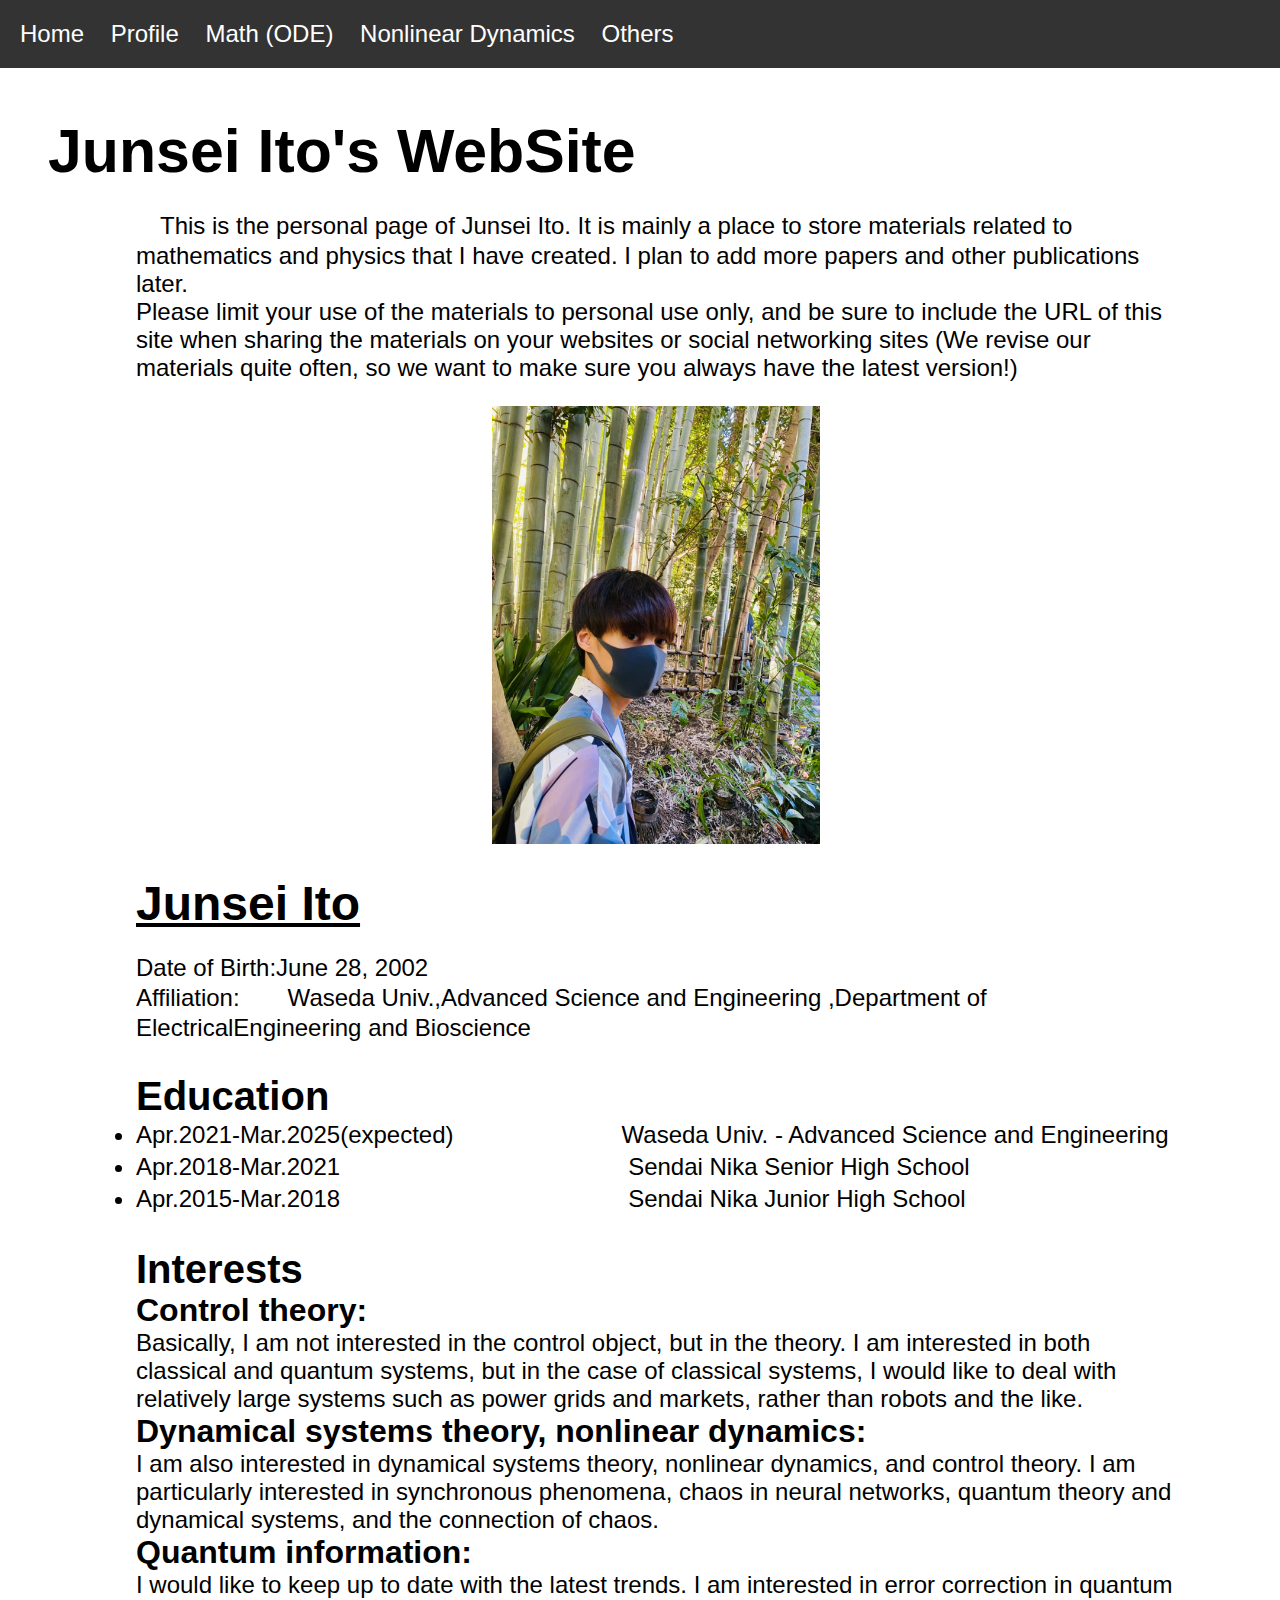
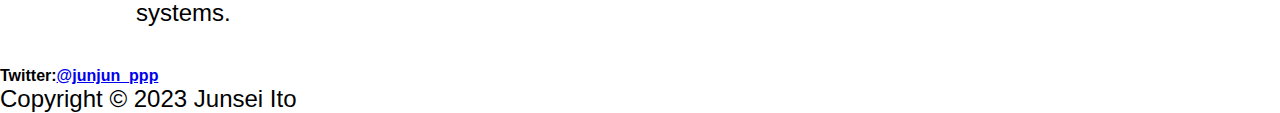
==== index.html @ 48355848 "Update index.html" ====
<!DOCTYPE html>
<html lang="en">
<head>
    <meta charset="UTF-8">
    <meta name="viewport" content="width=device-width, initial-scale=1.0">
    <title>Researcher Name - Personal Website</title>
    <link rel="stylesheet" href="style.css">
</head>
<body>
    <header>
        <nav>
            <ul>
                <li><a href="index.html">Home</a></li>
                <li><a href="index.html">Profile</a></li>
                <li><a href="Math(ODE).html">Math (ODE)</a></li>
                <li><a href="NonlinearDynamics.html">Nonlinear Dynamics</a></li>
                <li><a href="Others.html">Others</a></li>
            </ul>
        </nav>
    </header>
<main>
  <h1 class="title">Junsei Ito's WebSite</h1>
		
		
		<div class="inyou">
			<p>　This is the personal page of Junsei Ito. 
            It is mainly a place to store materials related to mathematics and physics that I have created. 
            I plan to add more papers and other publications later. </p>
			<p>Please limit your use of the materials to personal use only, and be sure to include the URL of this site when sharing the materials on your websites or social networking sites (We revise our materials quite often, so we want to make sure you always have the latest version!)
			</p>
		</div>
		
		
			<div style="text-align: center;">
			<img src="myprofile_image2.JPG" width="27%" height="36%">
			</div>
	<section id="profile"></section>
	<div class="inyou">
			<h4> <u>Junsei Ito</u>　</h4>
			<br clear="all">
		
			<p>Date of Birth:June 28, 2002
			<p>Affiliation:　　Waseda Univ.,Advanced Science and Engineering ,Department of ElectricalEngineering and Bioscience </p>
				
		</div>
		<div class="inyou">
		<h2>Education</h2>
			<ul>
				<li>Apr.2021-Mar.2025(expected)　　　　　　　Waseda Univ. - Advanced Science and Engineering 
				</li>
				<li>Apr.2018-Mar.2021　　　　　　　　　　　　Sendai Nika Senior High School
				</li>
				<li>Apr.2015-Mar.2018　　　　　　　　　　　　Sendai Nika Junior High School</li>
			</ul>
		</div>
		<div class="inyou">
		<h2>Interests</h2>
			<h3>Control theory:</h3>
			<p>Basically, I am not interested in the control object, but in the theory. 
				I am interested in both classical and quantum systems, but in the case of classical systems,
				I would like to deal with relatively large systems such as power grids and markets, rather than robots and the like.</p>
			<h3>Dynamical systems theory, nonlinear dynamics:</h3>
			<p>I am also interested in dynamical systems theory, nonlinear dynamics, and control theory. 
				I am particularly interested in synchronous phenomena, chaos in neural networks, quantum theory and dynamical systems,
				and the connection of chaos.</p>
			<h3>Quantum information: </h3>
			<p>I would like to keep up to date with the latest trends. I am interested in error correction in quantum systems.</p>
		</div>
 </main>
</body>
    <footer>
	<strong>Twitter:<a href="http://twitter.com/junjun_ppp"target="_blank"rel="noopener noreferrer">@junjun_ppp</a></strong>
        <p>Copyright © 2023 Junsei Ito</p>
    </footer>
</body>
</html>
---- style.css ----
* {
    box-sizing: border-box;
    margin: 0;
    padding: 0;
}

body {
    margin: 0em 0em 0em 0em;
    font-family: Arial, sans-serif;
}
.inyou{
  margin:1em 5em;
  background: #ffffff;
  padding: 0.5em;
}
.class1 {
  text-align: center;
}
main{
    margin: 3em 1em 2em 3em;
    font-family: Arial, sans-serif;
}
header {
    background-color: #333;
    color: white;
    padding: 20px;
}

nav ul {
    list-style-type: none;
    margin: 0;
    padding: 0;
}

nav ul li {
    display: inline-block;
    margin-right: 20px;
}

nav ul li:last-child {
    margin-right: 0;
}

nav ul li a {
    color: white;
    text-decoration: none;
}

#banner {
    background-image: url("banner-image2.jpg");
    background-size: cover;
    background-position: left center;
    color: white;
    padding: 80px;
    text-align: center;
}

#banner h1 {
    font-size: 4em;
}

#banner p {
    font-size: 1.5em;
}


p{
    font-size: 1.5em;
}
br{
    font-size: 1.5em;
}
ul{
    font-size: 1.5em;
}
h1 {
  font-size: 3.8em;
}

h2 {
  font-size: 2.5em;
}

h3 {
  font-size: 2em;
}
h4 {
  font-size: 3em;
}
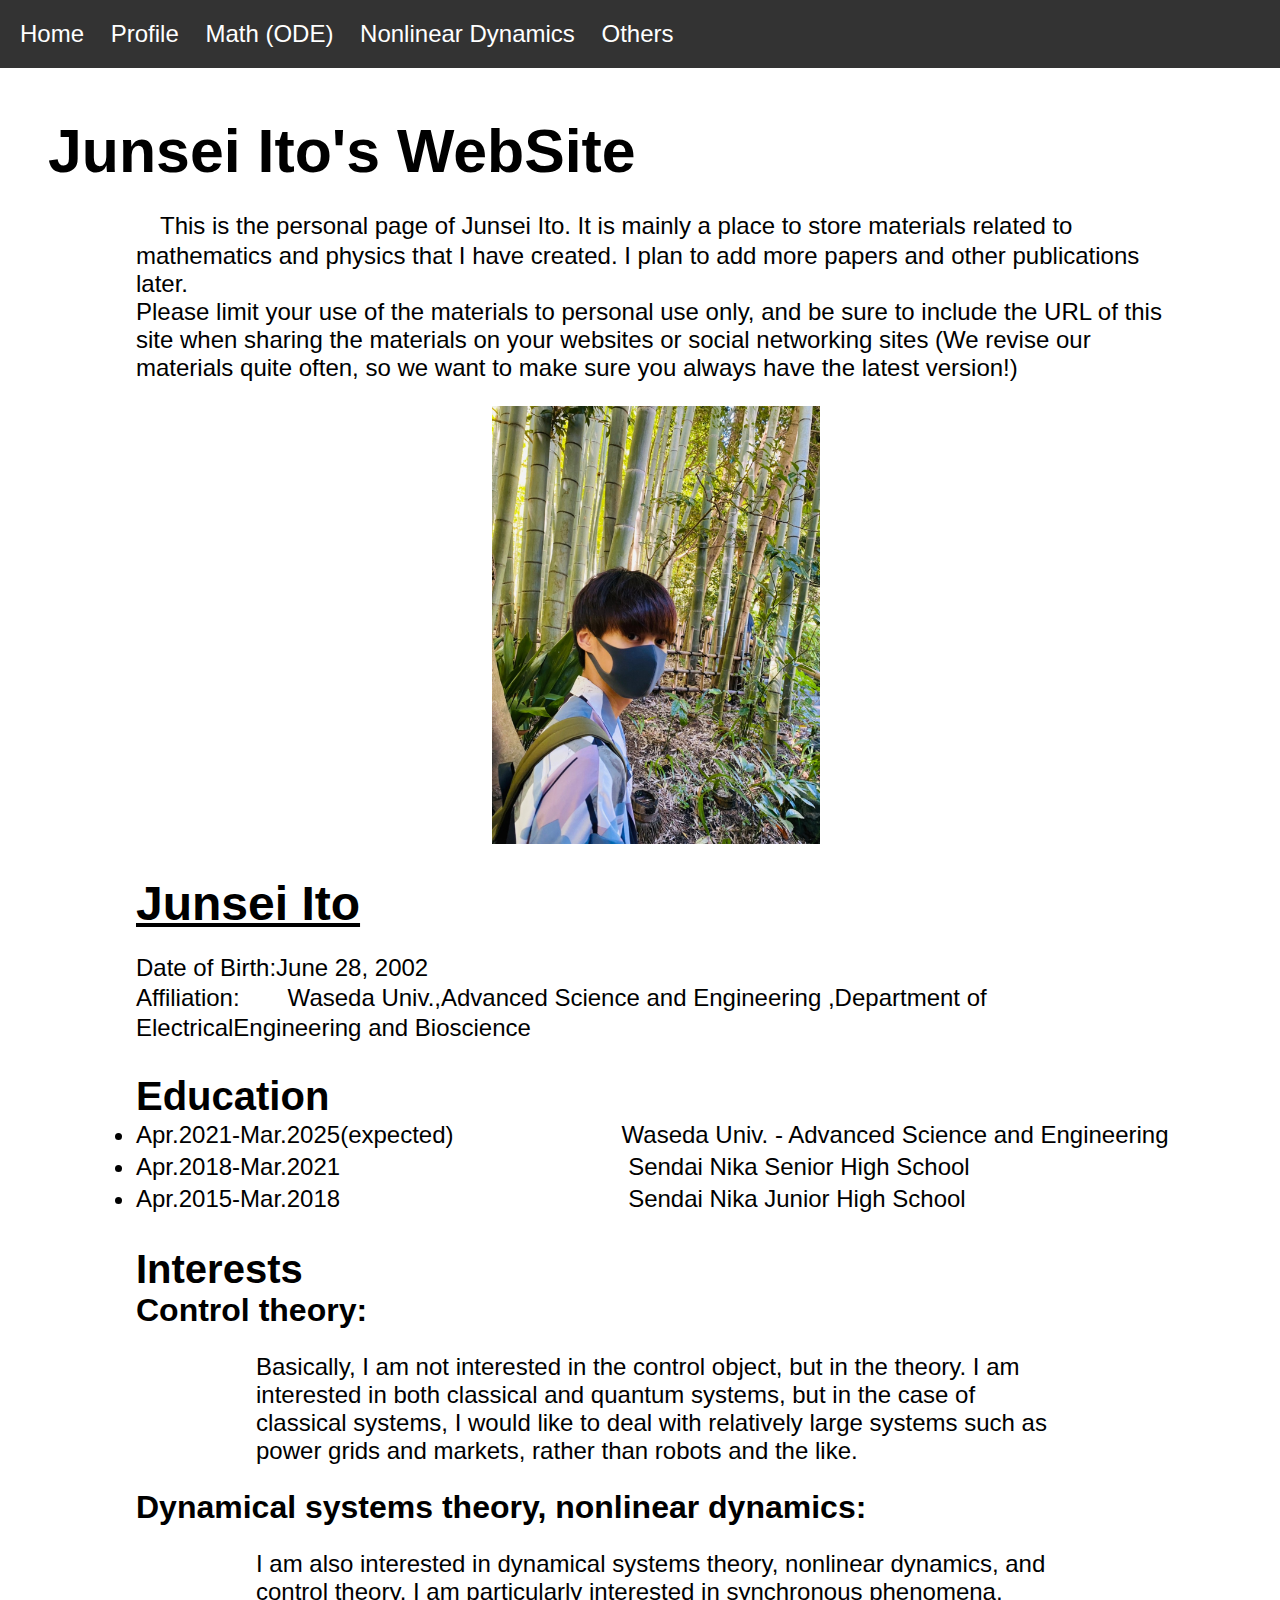
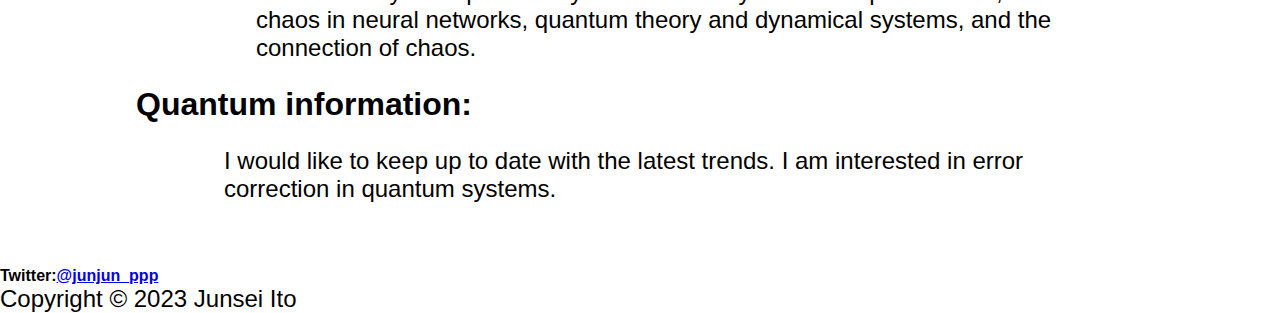
==== commit e611f6e6: "Update index.html" ====
--- a/index.html
+++ b/index.html
@@ -56,15 +56,21 @@
 		<div class="inyou">
 		<h2>Interests</h2>
 			<h3>Control theory:</h3>
+			<div class="inyou2">
 			<p>Basically, I am not interested in the control object, but in the theory. 
 				I am interested in both classical and quantum systems, but in the case of classical systems,
 				I would like to deal with relatively large systems such as power grids and markets, rather than robots and the like.</p>
+			</div>
 			<h3>Dynamical systems theory, nonlinear dynamics:</h3>
+			<div class="inyou2">
 			<p>I am also interested in dynamical systems theory, nonlinear dynamics, and control theory. 
 				I am particularly interested in synchronous phenomena, chaos in neural networks, quantum theory and dynamical systems,
 				and the connection of chaos.</p>
+			</div>
 			<h3>Quantum information: </h3>
+			<div class="inyou">
 			<p>I would like to keep up to date with the latest trends. I am interested in error correction in quantum systems.</p>
+			</div>
 		</div>
  </main>
 </body>
--- a/style.css
+++ b/style.css
@@ -10,6 +10,11 @@
 }
 .inyou{
   margin:1em 5em;
+  background: #ffffff;
+  padding: 0.5em;
+}
+.inyou2{
+  margin:1em 7em;
   background: #ffffff;
   padding: 0.5em;
 }
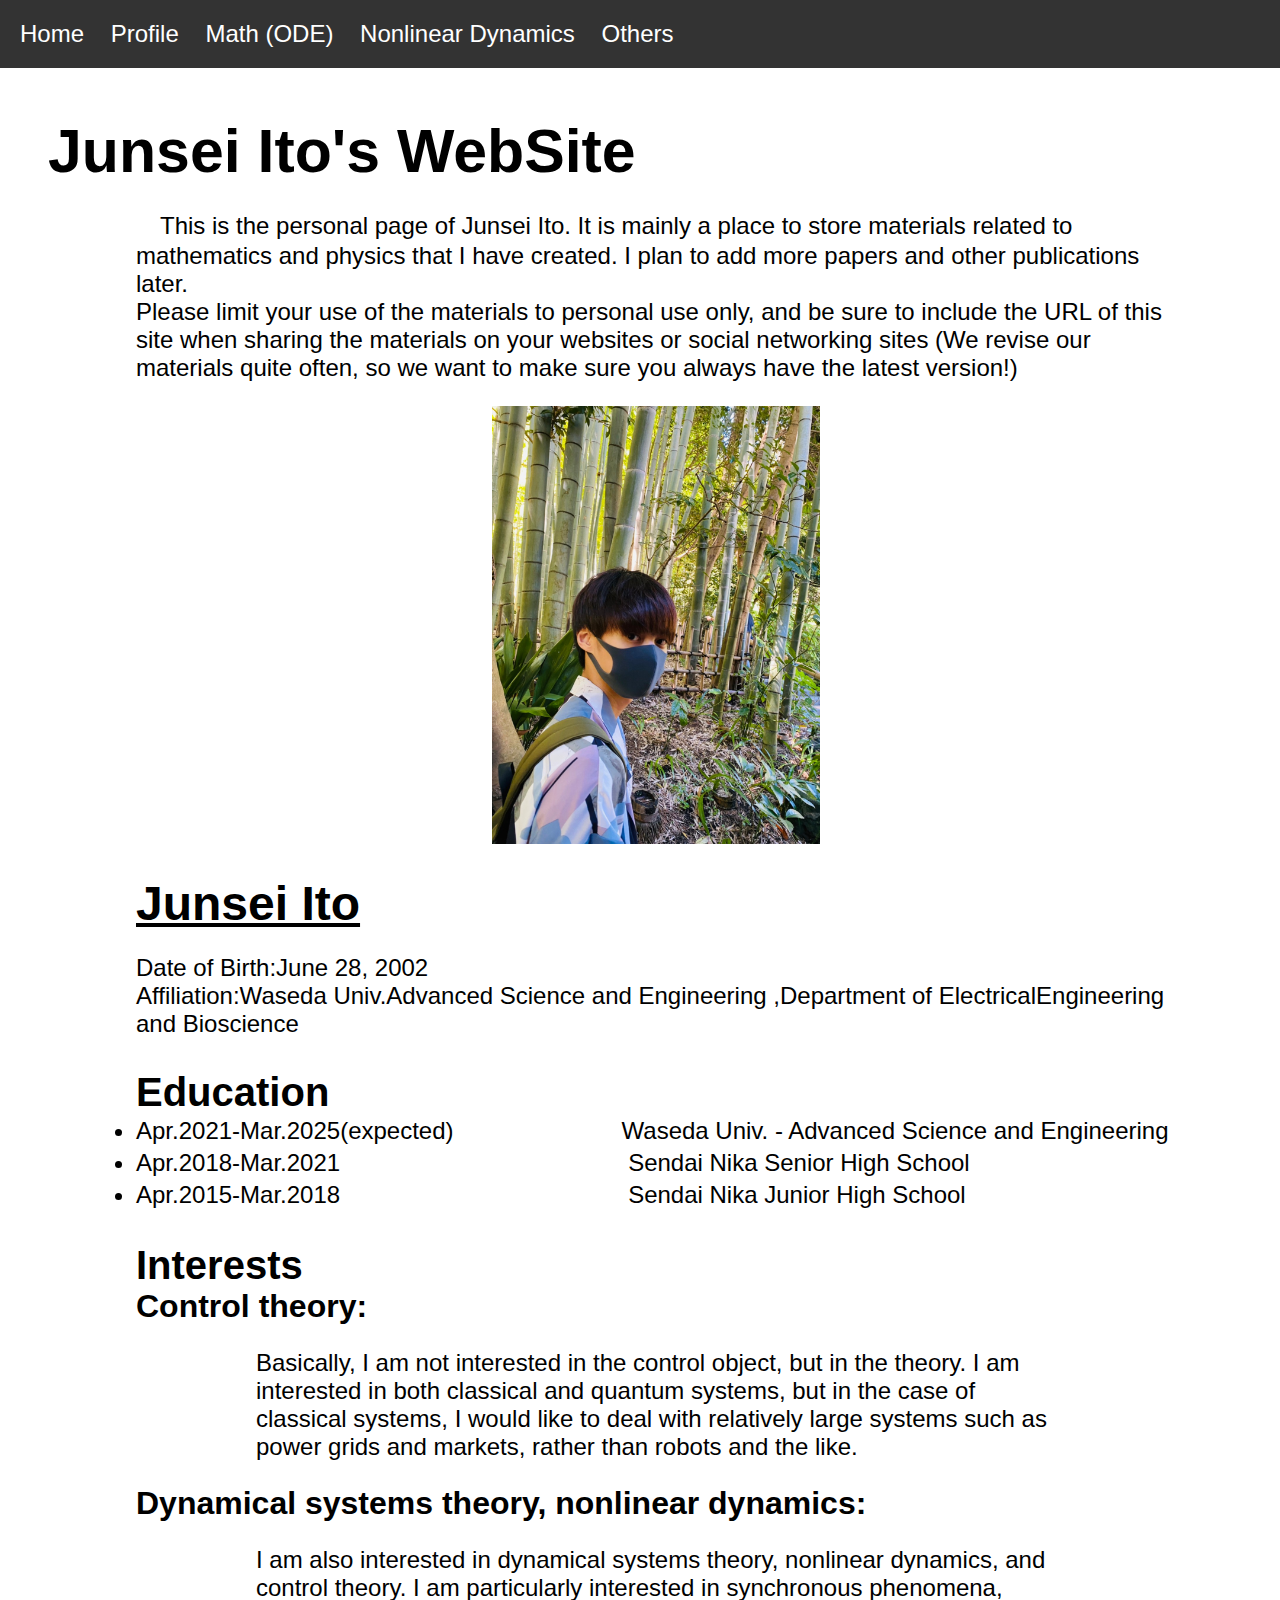
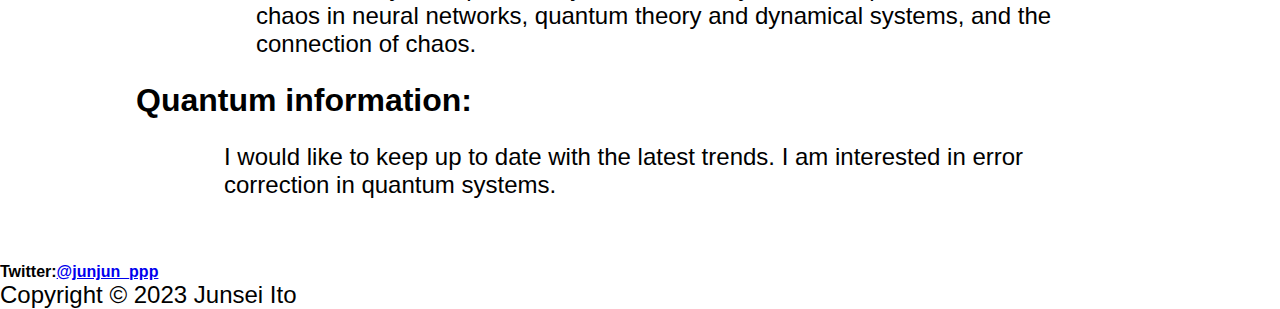
==== commit c05aa832: "Update index.html" ====
--- a/index.html
+++ b/index.html
@@ -40,7 +40,7 @@
 			<br clear="all">
 		
 			<p>Date of Birth:June 28, 2002
-			<p>Affiliation:　　Waseda Univ.,Advanced Science and Engineering ,Department of ElectricalEngineering and Bioscience </p>
+			<p>Affiliation:Waseda Univ.Advanced Science and Engineering ,Department of ElectricalEngineering and Bioscience </p>
 				
 		</div>
 		<div class="inyou">
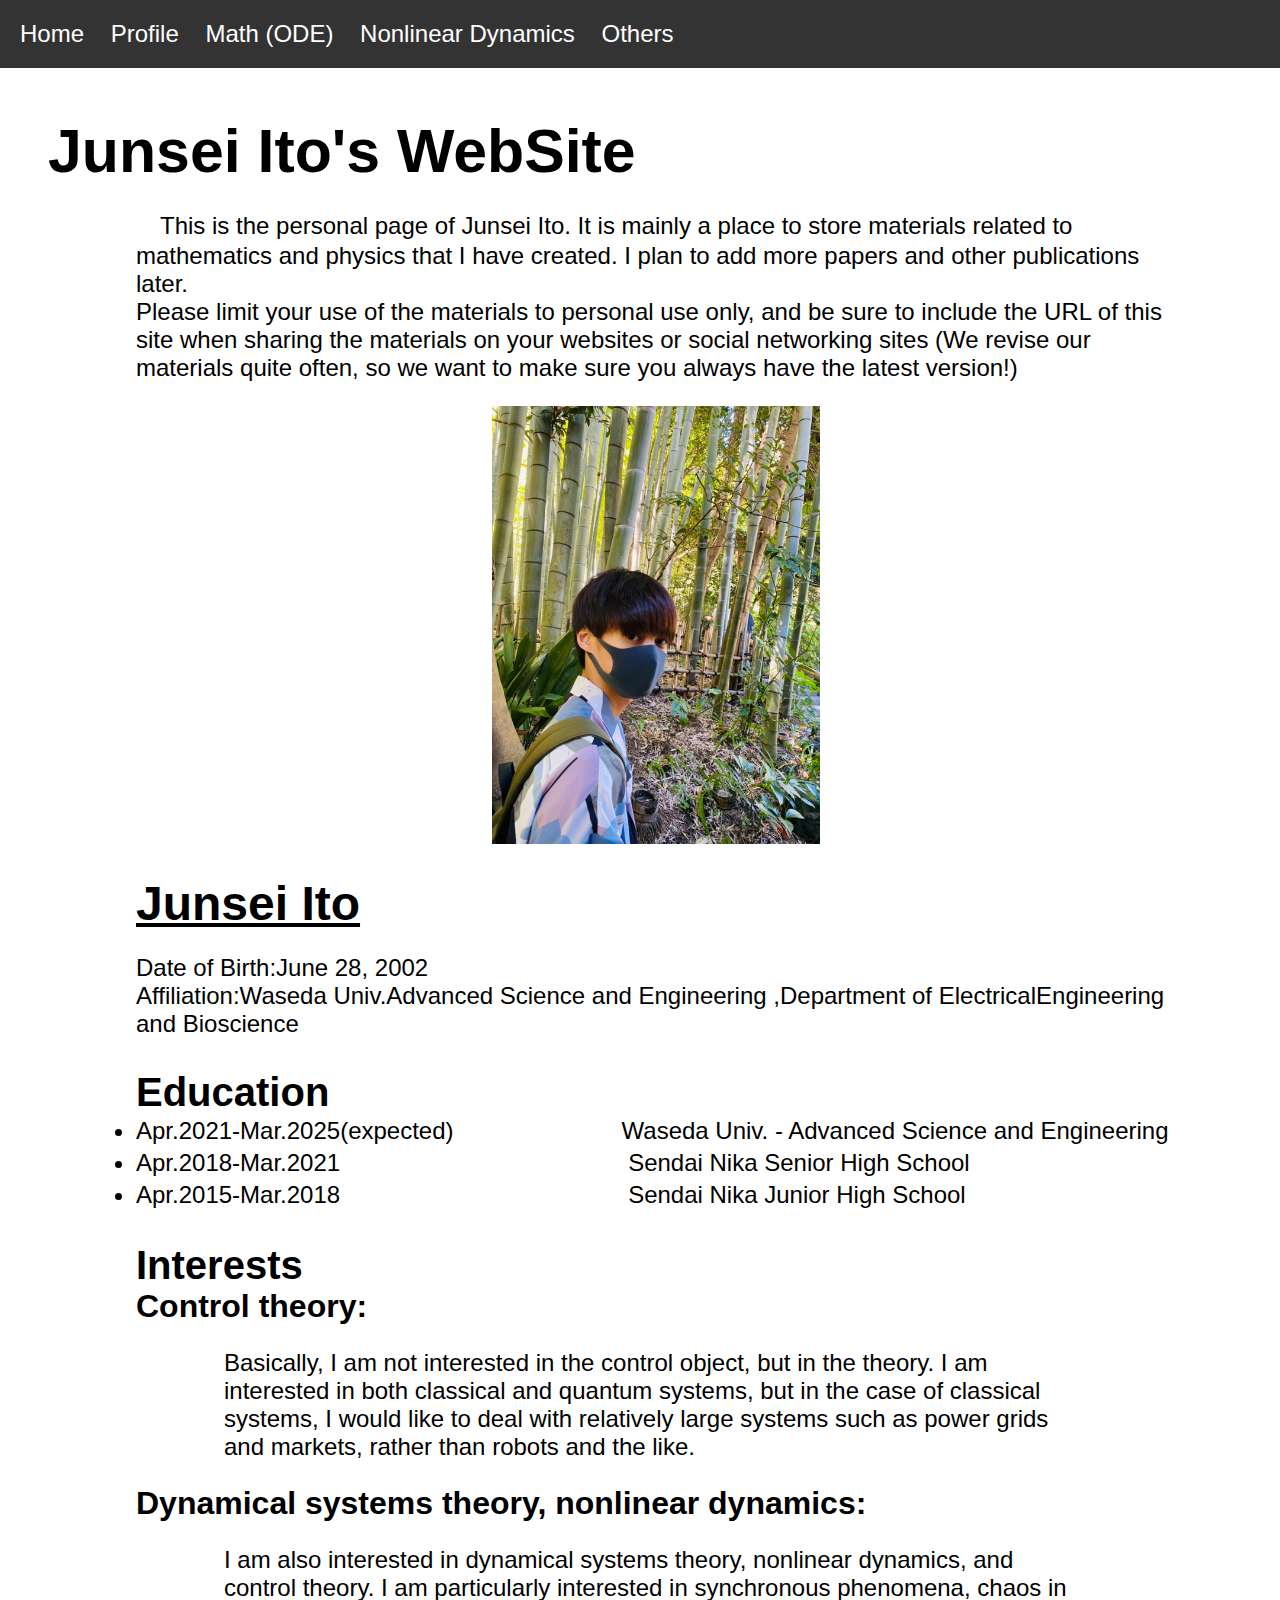
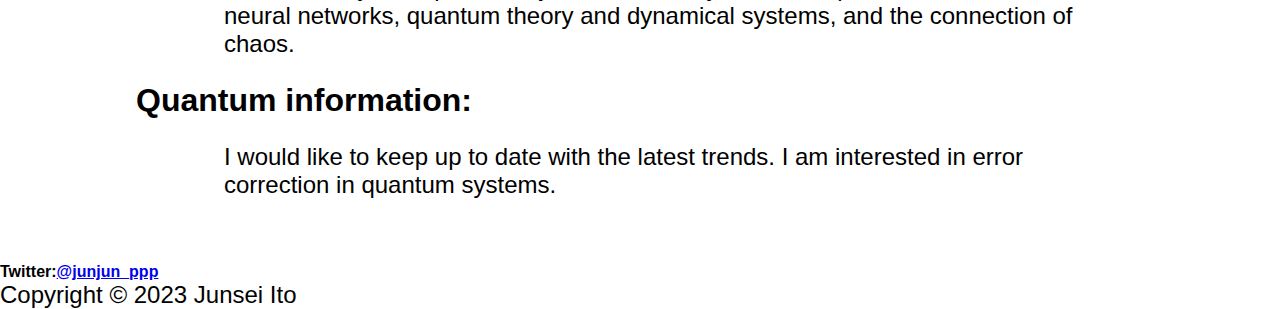
==== commit 2c3031ad: "Update index.html" ====
--- a/index.html
+++ b/index.html
@@ -56,13 +56,13 @@
 		<div class="inyou">
 		<h2>Interests</h2>
 			<h3>Control theory:</h3>
-			<div class="inyou2">
+			<div class="inyou">
 			<p>Basically, I am not interested in the control object, but in the theory. 
 				I am interested in both classical and quantum systems, but in the case of classical systems,
 				I would like to deal with relatively large systems such as power grids and markets, rather than robots and the like.</p>
 			</div>
 			<h3>Dynamical systems theory, nonlinear dynamics:</h3>
-			<div class="inyou2">
+			<div class="inyou">
 			<p>I am also interested in dynamical systems theory, nonlinear dynamics, and control theory. 
 				I am particularly interested in synchronous phenomena, chaos in neural networks, quantum theory and dynamical systems,
 				and the connection of chaos.</p>
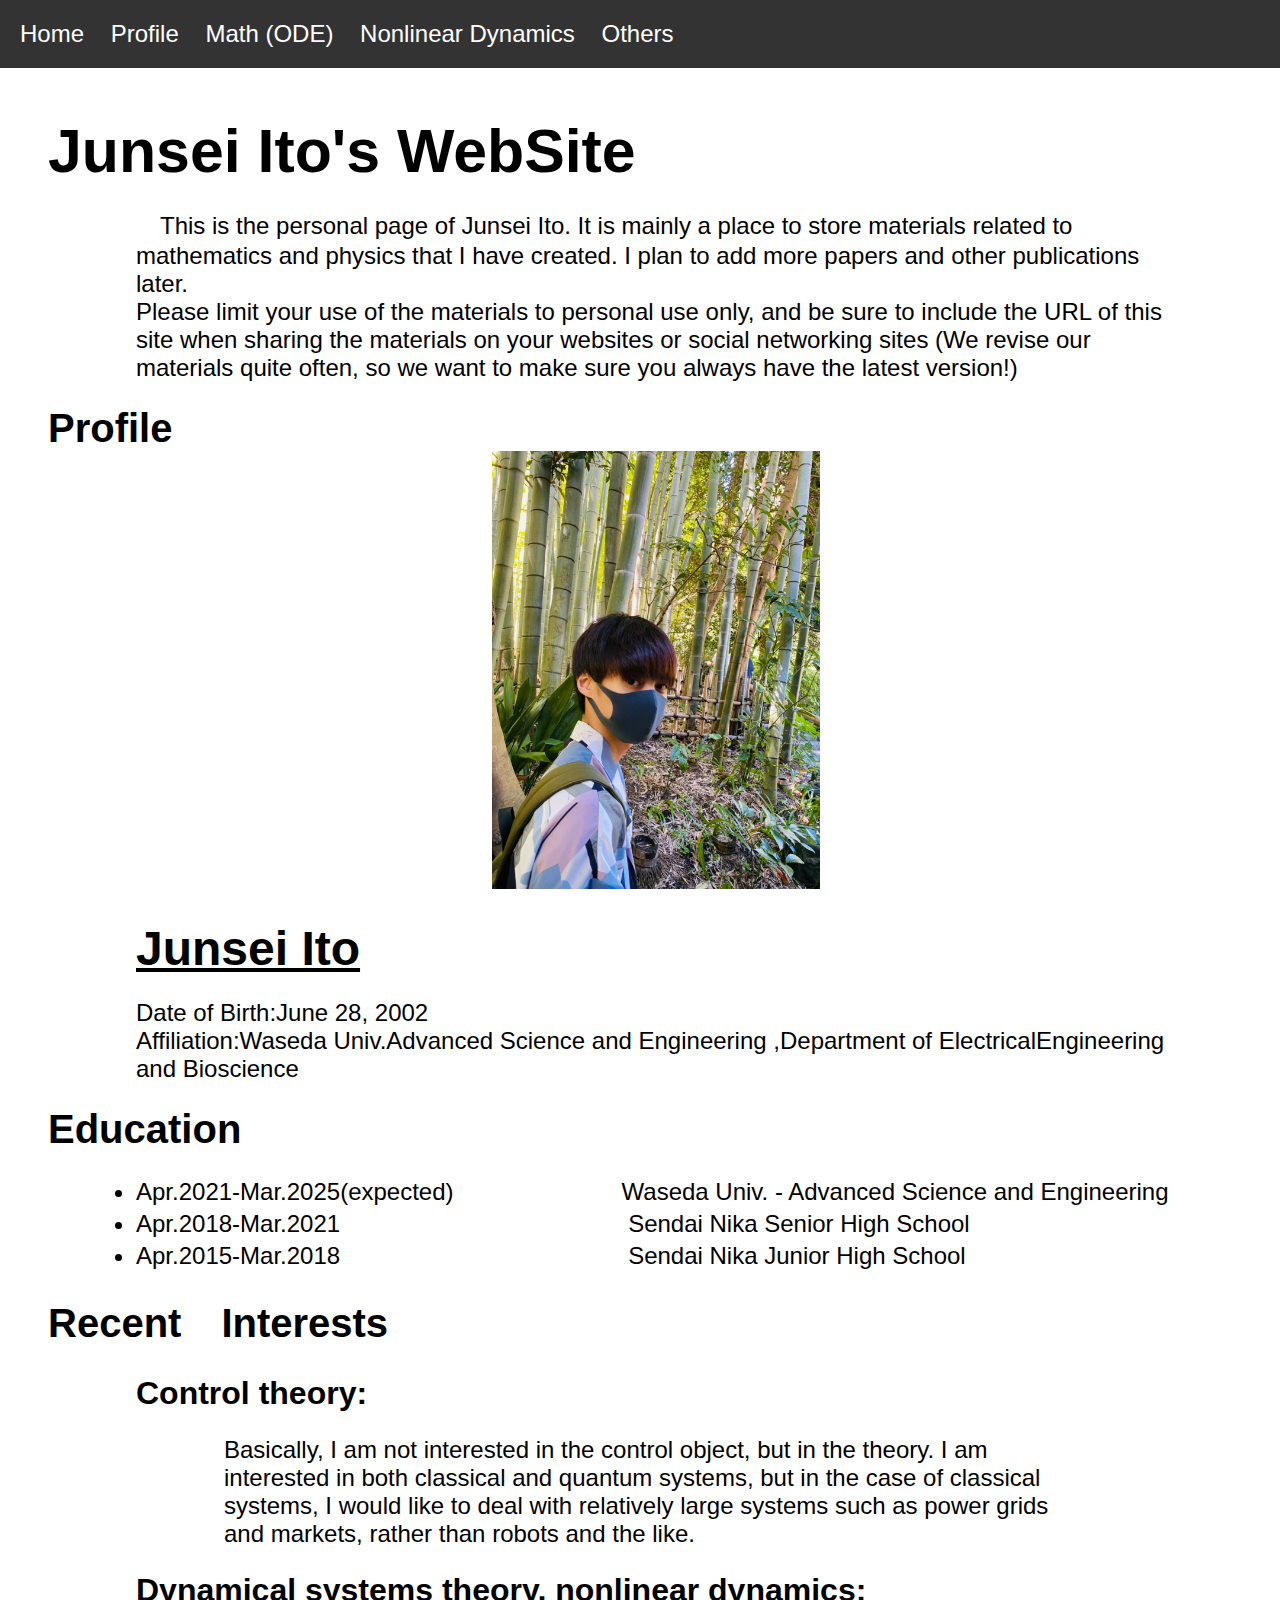
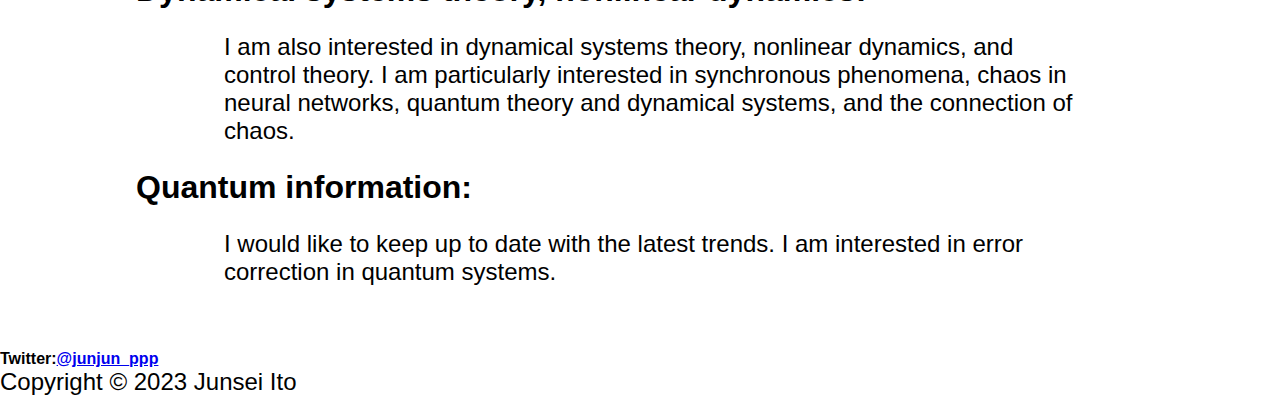
==== commit 42e3d58f: "Update index.html" ====
--- a/index.html
+++ b/index.html
@@ -29,12 +29,12 @@
 			<p>Please limit your use of the materials to personal use only, and be sure to include the URL of this site when sharing the materials on your websites or social networking sites (We revise our materials quite often, so we want to make sure you always have the latest version!)
 			</p>
 		</div>
-		
-		
+		<h2>Profile</h2>
+		<section id="profile"></section>
 			<div style="text-align: center;">
 			<img src="myprofile_image2.JPG" width="27%" height="36%">
 			</div>
-	<section id="profile"></section>
+	
 	<div class="inyou">
 			<h4> <u>Junsei Ito</u>　</h4>
 			<br clear="all">
@@ -43,8 +43,9 @@
 			<p>Affiliation:Waseda Univ.Advanced Science and Engineering ,Department of ElectricalEngineering and Bioscience </p>
 				
 		</div>
+	<h2>Education</h2>
 		<div class="inyou">
-		<h2>Education</h2>
+		
 			<ul>
 				<li>Apr.2021-Mar.2025(expected)　　　　　　　Waseda Univ. - Advanced Science and Engineering 
 				</li>
@@ -53,8 +54,9 @@
 				<li>Apr.2015-Mar.2018　　　　　　　　　　　　Sendai Nika Junior High School</li>
 			</ul>
 		</div>
+		<h2>Recent　Interests</h2>
 		<div class="inyou">
-		<h2>Interests</h2>
+		
 			<h3>Control theory:</h3>
 			<div class="inyou">
 			<p>Basically, I am not interested in the control object, but in the theory. 
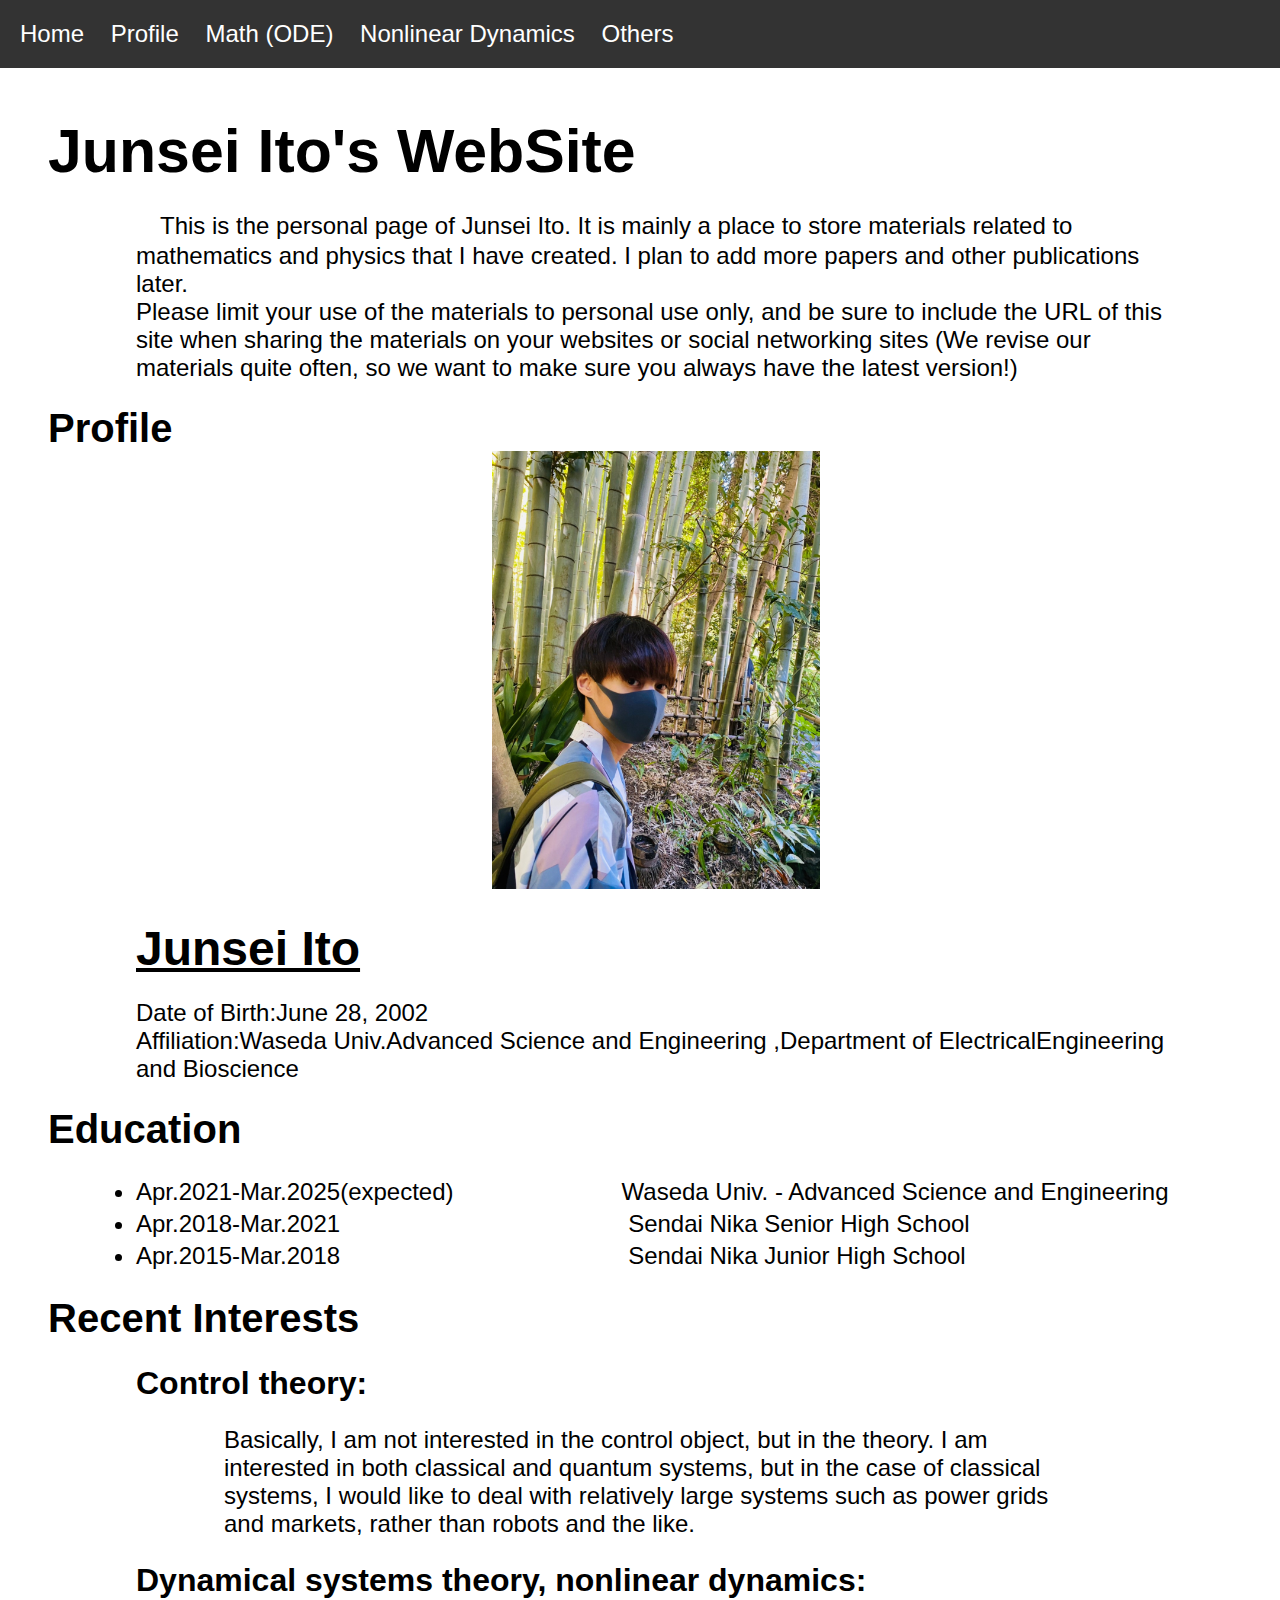
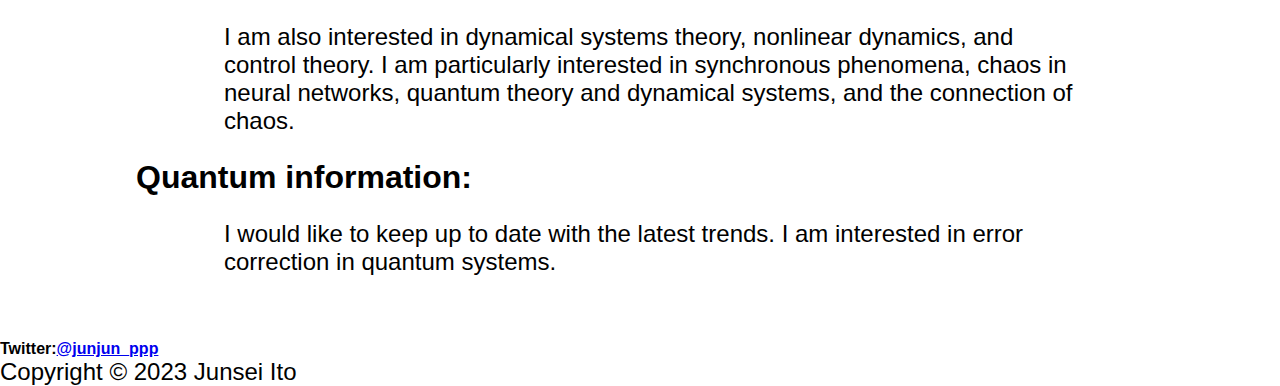
==== commit e2ea98bf: "Update index.html" ====
--- a/index.html
+++ b/index.html
@@ -54,7 +54,7 @@
 				<li>Apr.2015-Mar.2018　　　　　　　　　　　　Sendai Nika Junior High School</li>
 			</ul>
 		</div>
-		<h2>Recent　Interests</h2>
+		<h2>Recent Interests</h2>
 		<div class="inyou">
 		
 			<h3>Control theory:</h3>
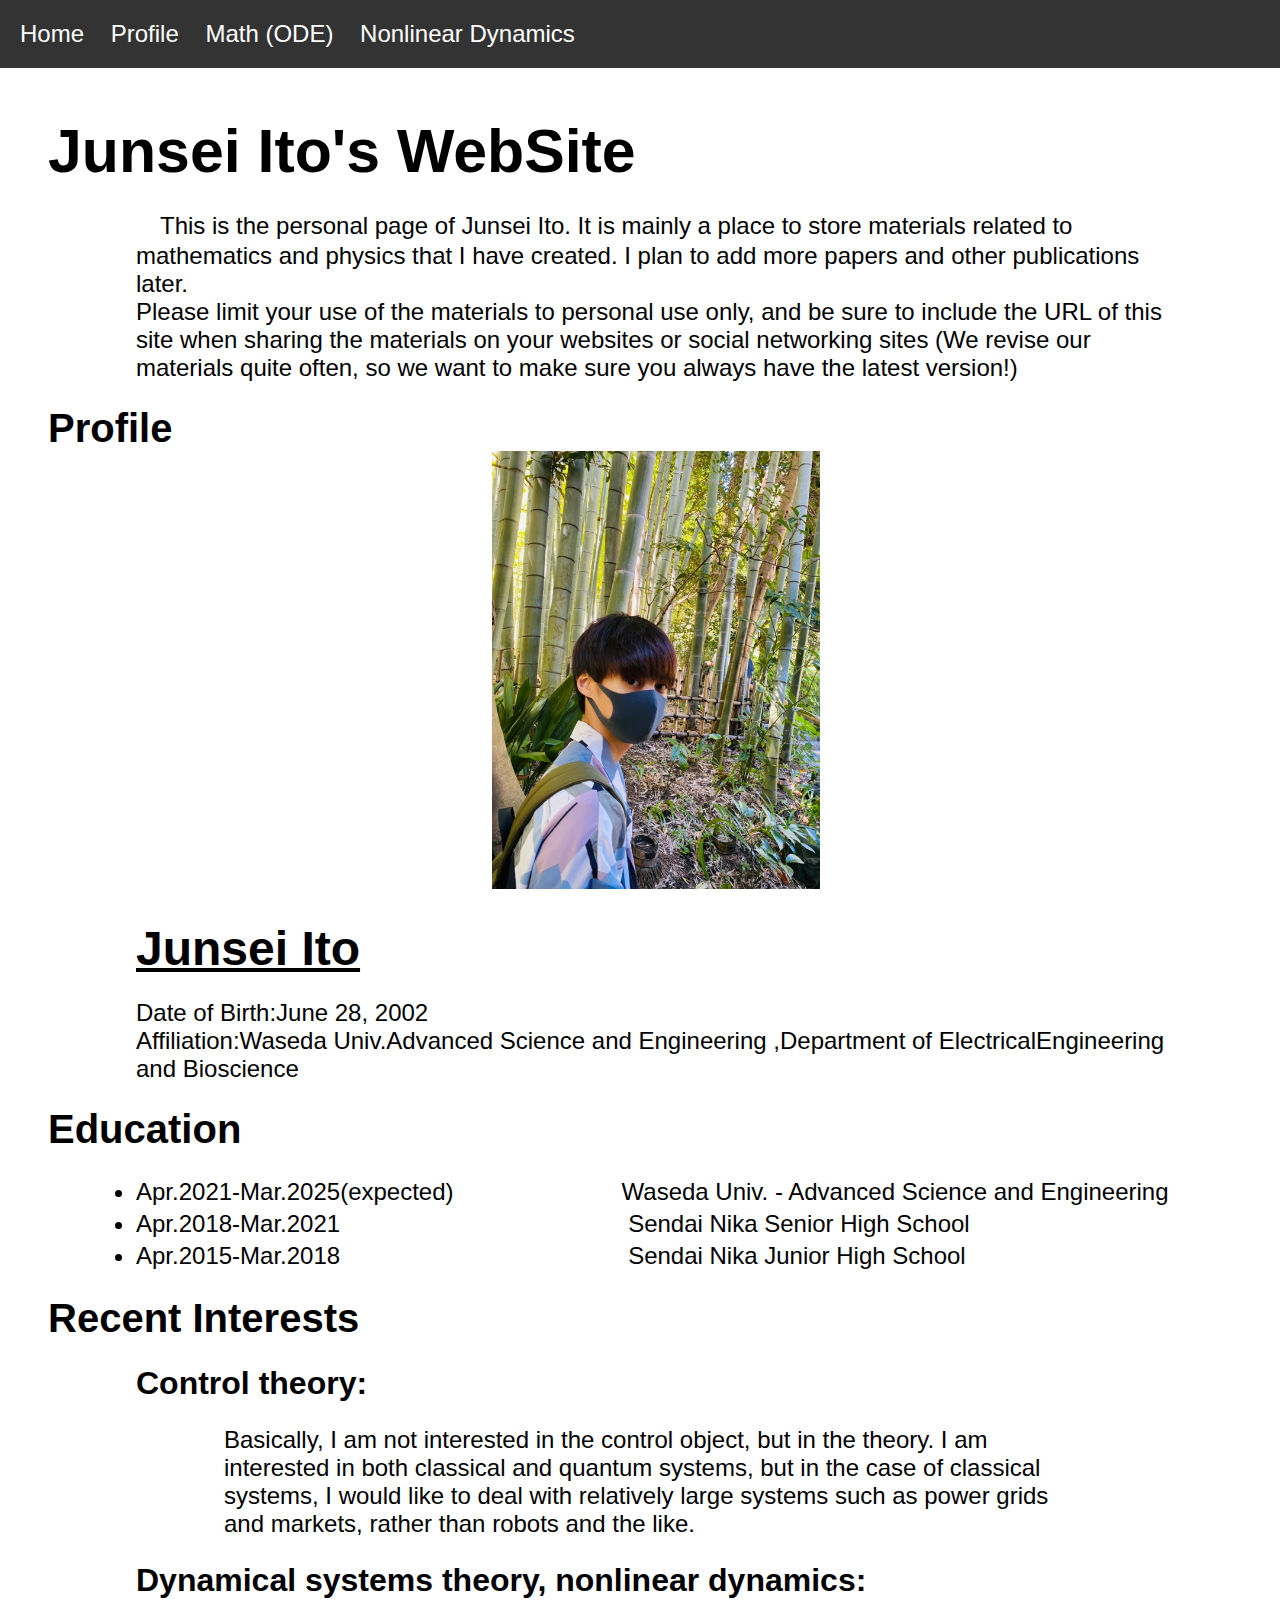
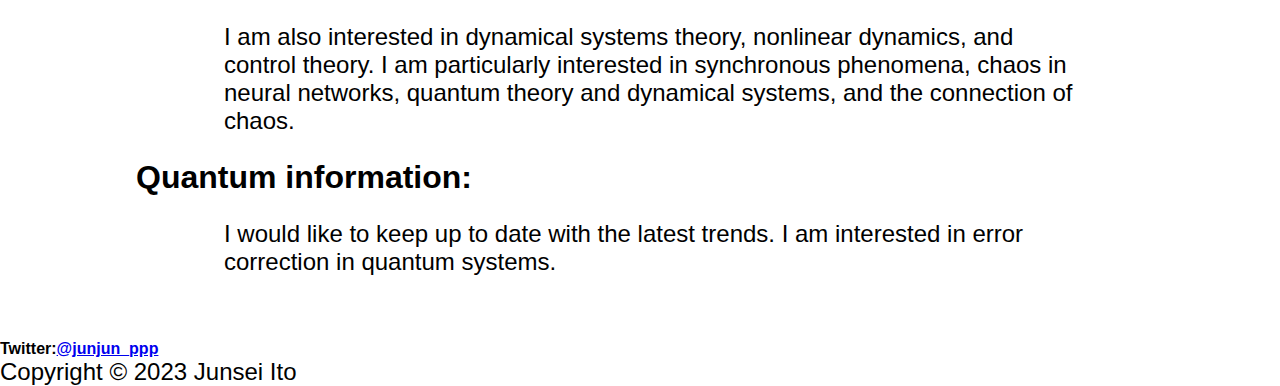
==== commit 462c01b8: "Update index.html" ====
--- a/index.html
+++ b/index.html
@@ -14,7 +14,8 @@
                 <li><a href="index.html">Profile</a></li>
                 <li><a href="Math(ODE).html">Math (ODE)</a></li>
                 <li><a href="NonlinearDynamics.html">Nonlinear Dynamics</a></li>
-                <li><a href="Others.html">Others</a></li>
+                <!--<li><a href="Others.html">Others</a></li>
+		-->
             </ul>
         </nav>
     </header>
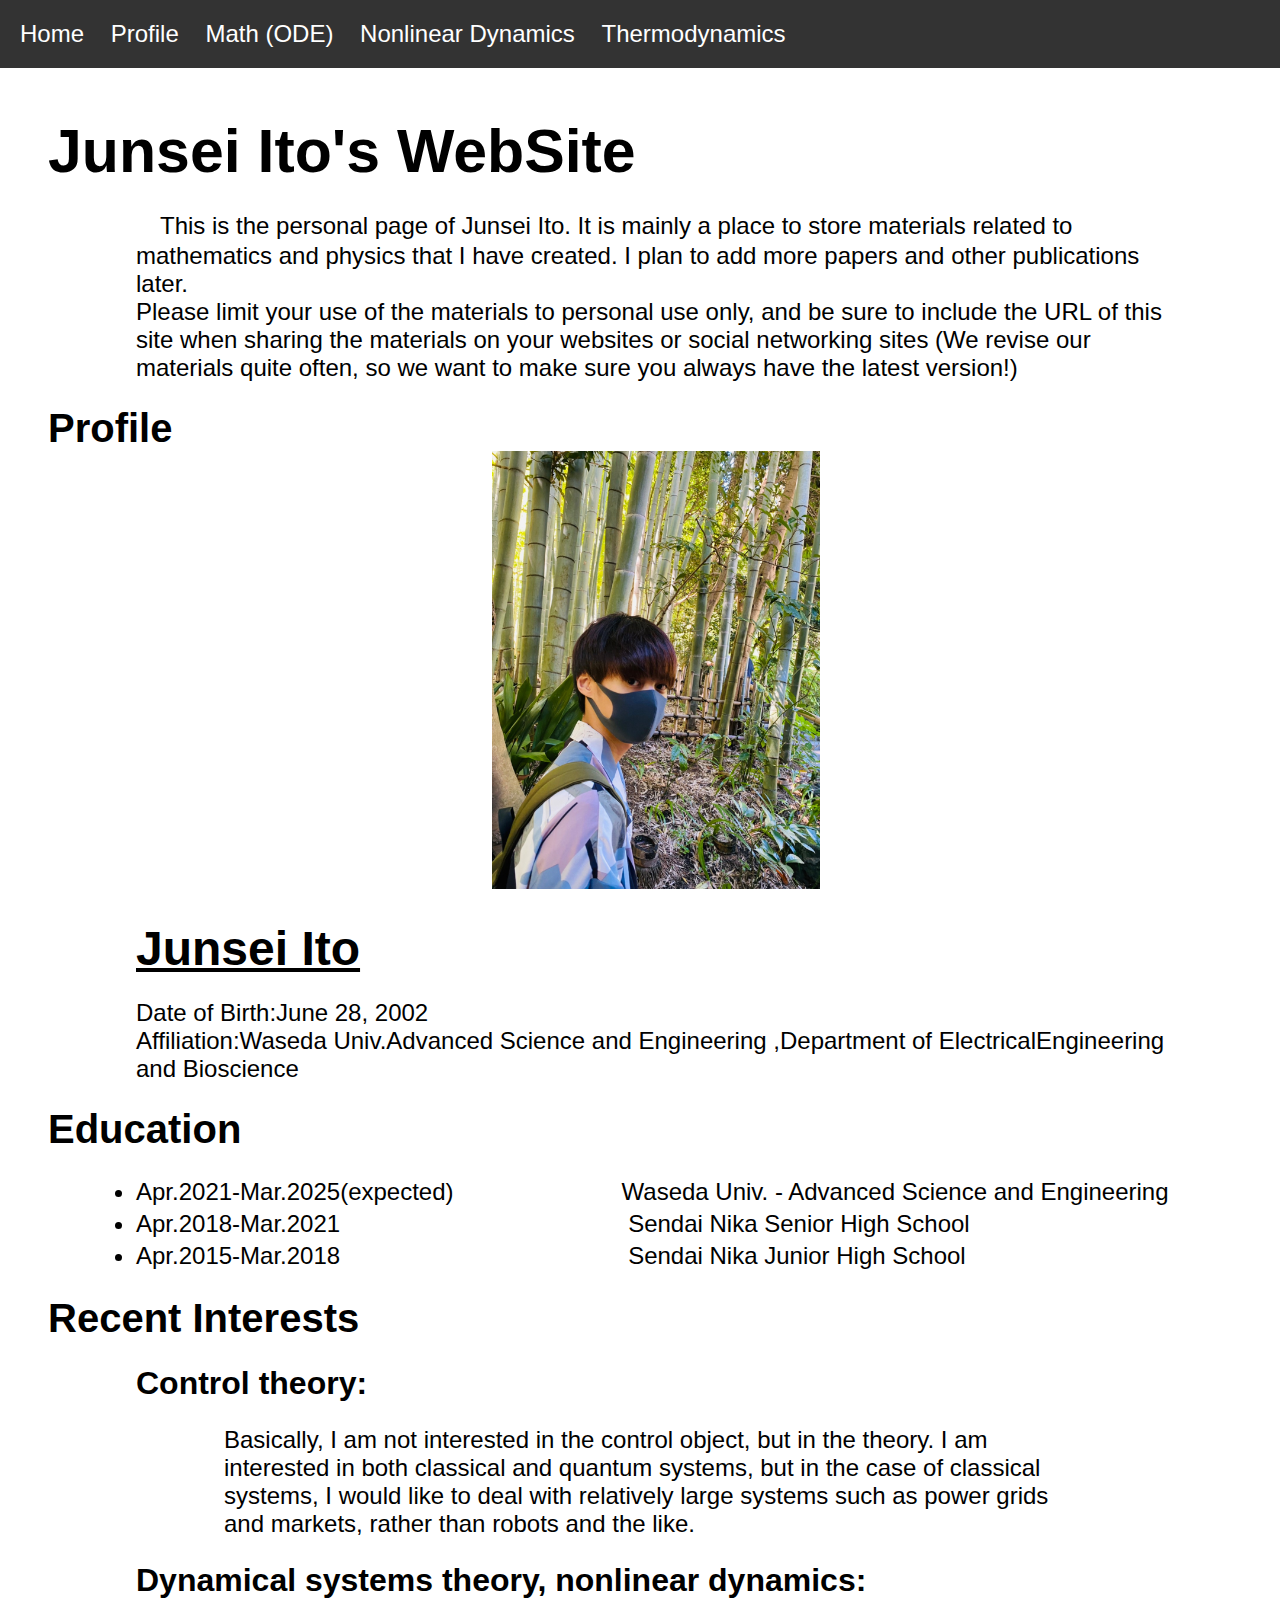
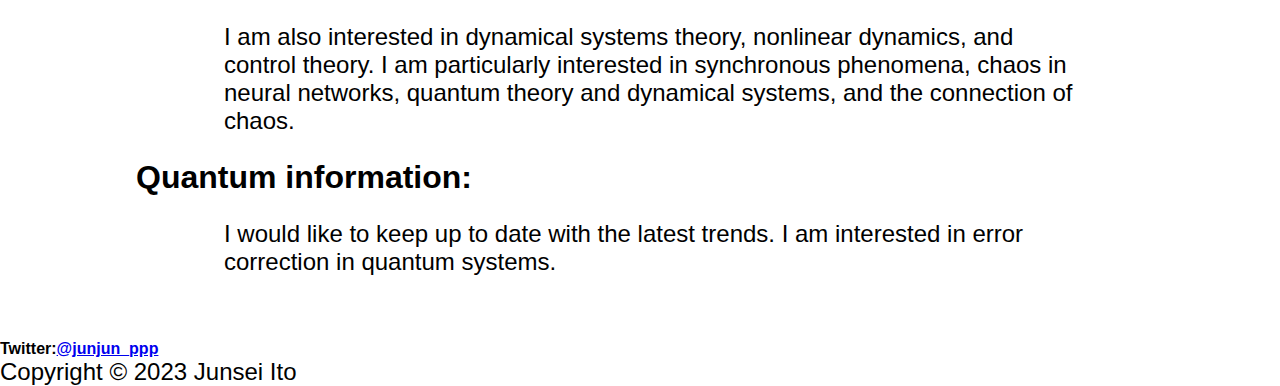
==== commit 2c933845: "Update index.html" ====
--- a/index.html
+++ b/index.html
@@ -14,8 +14,7 @@
                 <li><a href="index.html">Profile</a></li>
                 <li><a href="Math(ODE).html">Math (ODE)</a></li>
                 <li><a href="NonlinearDynamics.html">Nonlinear Dynamics</a></li>
-                <!--<li><a href="Others.html">Others</a></li>
-		-->
+                 <li><a href="Thermodynamics.html">Thermodynamics</a></li>
             </ul>
         </nav>
     </header>
@@ -33,7 +32,7 @@
 		<h2>Profile</h2>
 		<section id="profile"></section>
 			<div style="text-align: center;">
-			<img src="myprofile_image2.JPG" width="27%" height="36%">
+			<img src="myprofile_image2.JPG" >
 			</div>
 	
 	<div class="inyou">
--- a/style.css
+++ b/style.css
@@ -1,3 +1,4 @@
+
 * {
     box-sizing: border-box;
     margin: 0;
@@ -24,6 +25,12 @@
 main{
     margin: 3em 1em 2em 3em;
     font-family: Arial, sans-serif;
+}
+@media screen and (min-width:481px){
+img {
+width: 27%;
+height: 36%;
+}
 }
 header {
     background-color: #333;
@@ -92,3 +99,98 @@
 h4 {
   font-size: 3em;
 }
+
+@media screen and (max-width:480px){
+* {
+	float: none;
+	position: static;
+}
+
+img {
+	max-width: 100%;
+	height: auto;
+    }
+body {
+    margin: 0em 0em 0em 0em;
+    font-family: Arial, sans-serif;
+}
+.inyou{
+  margin:1em 0.5em;
+  background: #ffffff;
+  padding: 0.5em;
+}
+.class1 {
+  text-align: center;
+}
+main{
+    margin: 3em 1em 2em 3em;
+    font-family: Arial, sans-serif;
+}
+header {
+    background-color: #333;
+    color: white;
+    padding: 20px;
+}
+
+nav ul {
+    list-style-type: none;
+    margin: 0;
+    padding: 0;
+}
+
+nav ul li {
+    display: inline-block;
+    margin-right: 20px;
+}
+
+nav ul li:last-child {
+    margin-right: 0;
+}
+
+nav ul li a {
+    color: white;
+    text-decoration: none;
+}
+
+#banner {
+    background-image: url("banner-image2.jpg");
+    background-size: cover;
+    background-position: left center;
+    color: white;
+    padding: 80px;
+    text-align: center;
+}
+
+#banner h1 {
+    font-size: 4em;
+}
+
+#banner p {
+    font-size: 1.5em;
+}
+
+
+p{
+    font-size: 1em;
+}
+br{
+    font-size: 1.2em;
+}
+ul{
+    font-size: 1.2em;
+}
+h1 {
+  font-size: 1.9em;
+}
+
+h2 {
+  font-size: 1.8em;
+}
+
+h3 {
+  font-size: 2em;
+}
+h4 {
+  font-size: 2.1em;
+}
+}
